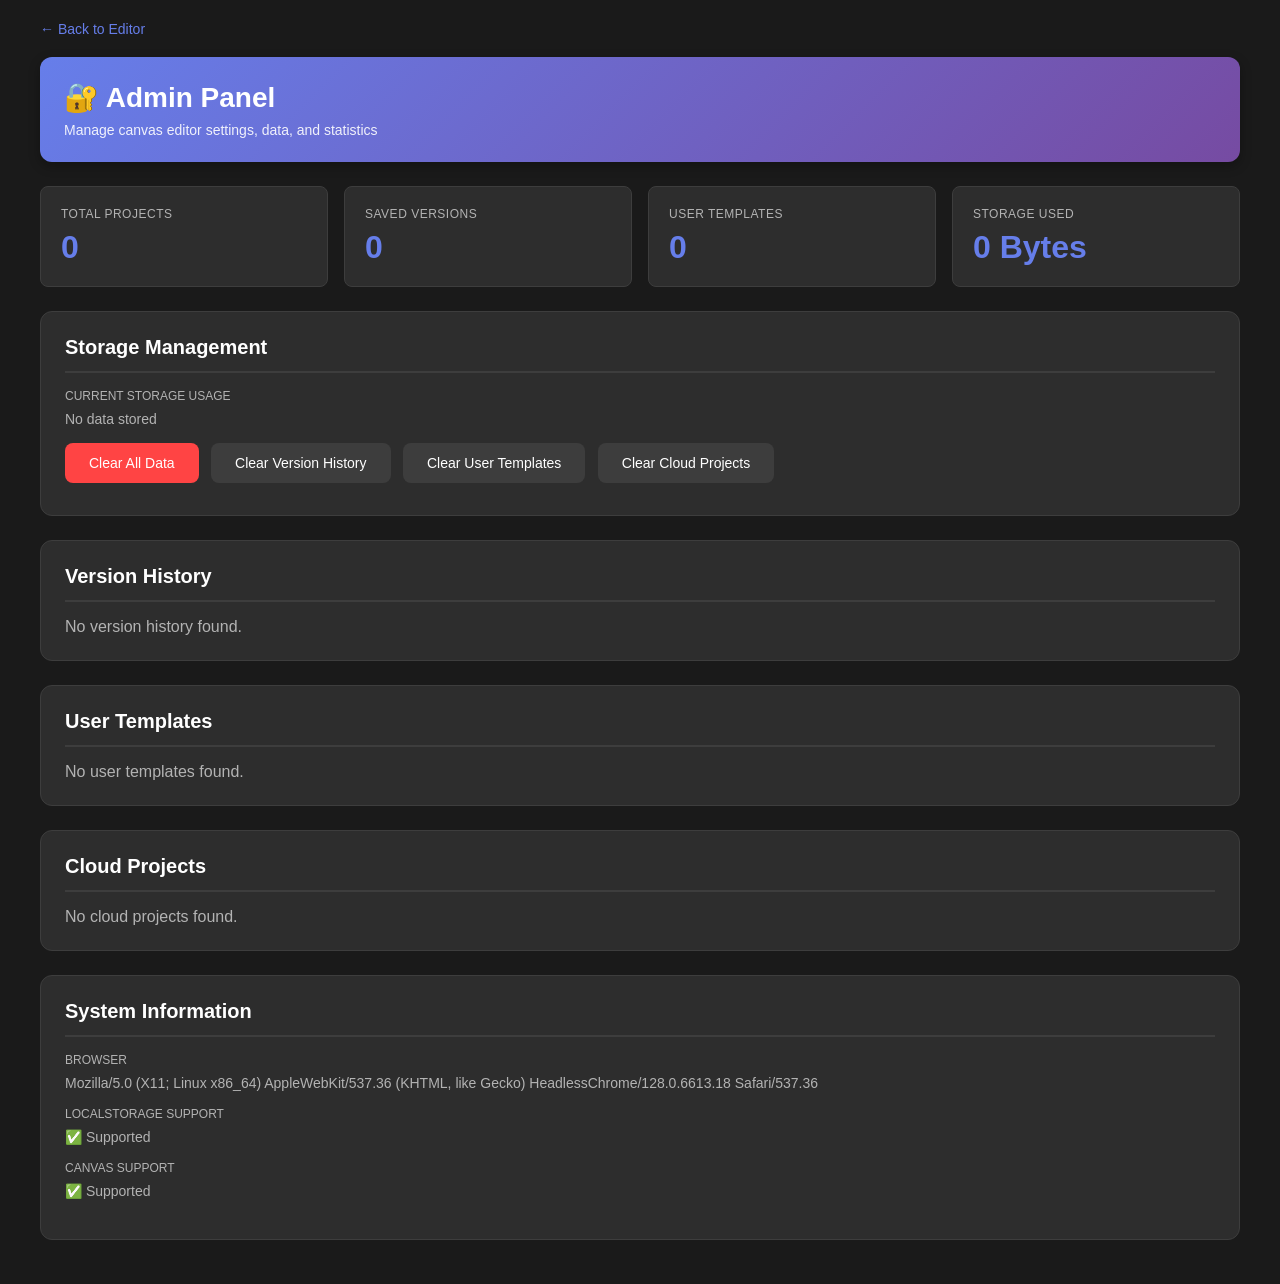
==== admin.html @ c540f91e "Initial commit: Canvas Editor with advanced features" ====
<!DOCTYPE html>
<html lang="en">
<head>
  <meta charset="utf-8" />
  <meta name="viewport" content="width=device-width, initial-scale=1" />
  <title>Admin Panel - Canvas Editor</title>
  <style>
    * {
      margin: 0;
      padding: 0;
      box-sizing: border-box;
    }

    body {
      font-family: -apple-system, BlinkMacSystemFont, 'Segoe UI', Roboto, 'Helvetica Neue', Arial, sans-serif;
      background: #1a1a1a;
      color: #ffffff;
      min-height: 100vh;
      padding: 20px;
    }

    .admin-container {
      max-width: 1200px;
      margin: 0 auto;
    }

    .admin-header {
      background: linear-gradient(135deg, #667eea 0%, #764ba2 100%);
      padding: 24px;
      border-radius: 12px;
      margin-bottom: 24px;
      box-shadow: 0 4px 12px rgba(0, 0, 0, 0.3);
    }

    .admin-header h1 {
      font-size: 28px;
      margin-bottom: 8px;
    }

    .admin-header p {
      opacity: 0.9;
      font-size: 14px;
    }

    .admin-stats {
      display: grid;
      grid-template-columns: repeat(auto-fit, minmax(200px, 1fr));
      gap: 16px;
      margin-bottom: 24px;
    }

    .stat-card {
      background: #2d2d2d;
      padding: 20px;
      border-radius: 8px;
      border: 1px solid #3d3d3d;
    }

    .stat-card-title {
      font-size: 12px;
      color: #b3b3b3;
      text-transform: uppercase;
      margin-bottom: 8px;
      letter-spacing: 0.5px;
    }

    .stat-card-value {
      font-size: 32px;
      font-weight: 600;
      color: #667eea;
    }

    .admin-section {
      background: #2d2d2d;
      padding: 24px;
      border-radius: 12px;
      margin-bottom: 24px;
      border: 1px solid #3d3d3d;
    }

    .admin-section-title {
      font-size: 20px;
      font-weight: 600;
      margin-bottom: 16px;
      padding-bottom: 12px;
      border-bottom: 2px solid #3d3d3d;
    }

    .admin-button {
      background: #667eea;
      color: white;
      border: none;
      padding: 12px 24px;
      border-radius: 8px;
      font-size: 14px;
      font-weight: 500;
      cursor: pointer;
      transition: all 0.2s;
      margin-right: 8px;
      margin-bottom: 8px;
    }

    .admin-button:hover {
      background: #5568d3;
      transform: translateY(-1px);
    }

    .admin-button.danger {
      background: #ff4444;
    }

    .admin-button.danger:hover {
      background: #cc0000;
    }

    .admin-button.secondary {
      background: #3d3d3d;
    }

    .admin-button.secondary:hover {
      background: #4d4d4d;
    }

    .data-table {
      width: 100%;
      border-collapse: collapse;
      margin-top: 16px;
    }

    .data-table th,
    .data-table td {
      padding: 12px;
      text-align: left;
      border-bottom: 1px solid #3d3d3d;
    }

    .data-table th {
      background: #3d3d3d;
      font-weight: 600;
      font-size: 12px;
      text-transform: uppercase;
      color: #b3b3b3;
    }

    .data-table tr:hover {
      background: #3d3d3d;
    }

    .input-group {
      margin-bottom: 16px;
    }

    .input-group label {
      display: block;
      font-size: 12px;
      color: #b3b3b3;
      margin-bottom: 8px;
      text-transform: uppercase;
    }

    .input-group input,
    .input-group textarea,
    .input-group select {
      width: 100%;
      padding: 10px 12px;
      background: #3d3d3d;
      border: 1px solid #4d4d4d;
      border-radius: 6px;
      color: white;
      font-size: 14px;
    }

    .input-group input:focus,
    .input-group textarea:focus,
    .input-group select:focus {
      outline: none;
      border-color: #667eea;
    }

    .back-link {
      display: inline-block;
      color: #667eea;
      text-decoration: none;
      margin-bottom: 20px;
      font-size: 14px;
    }

    .back-link:hover {
      text-decoration: underline;
    }

    .alert {
      padding: 12px 16px;
      border-radius: 6px;
      margin-bottom: 16px;
    }

    .alert.success {
      background: #4caf50;
      color: white;
    }

    .alert.error {
      background: #ff4444;
      color: white;
    }

    .alert.info {
      background: #2196F3;
      color: white;
    }
  </style>
</head>
<body>
  <div class="admin-container">
    <a href="index.html" class="back-link">← Back to Editor</a>
    
    <div class="admin-header">
      <h1>🔐 Admin Panel</h1>
      <p>Manage canvas editor settings, data, and statistics</p>
    </div>

    <div id="alertContainer"></div>

    <div class="admin-stats">
      <div class="stat-card">
        <div class="stat-card-title">Total Projects</div>
        <div class="stat-card-value" id="totalProjects">0</div>
      </div>
      <div class="stat-card">
        <div class="stat-card-title">Saved Versions</div>
        <div class="stat-card-value" id="totalVersions">0</div>
      </div>
      <div class="stat-card">
        <div class="stat-card-title">User Templates</div>
        <div class="stat-card-value" id="totalTemplates">0</div>
      </div>
      <div class="stat-card">
        <div class="stat-card-title">Storage Used</div>
        <div class="stat-card-value" id="storageUsed">0 KB</div>
      </div>
    </div>

    <div class="admin-section">
      <div class="admin-section-title">Storage Management</div>
      <div class="input-group">
        <label>Current Storage Usage</label>
        <div id="storageDetails" style="color: #b3b3b3; font-size: 14px;">
          Calculating...
        </div>
      </div>
      <button class="admin-button danger" onclick="clearAllData()">Clear All Data</button>
      <button class="admin-button secondary" onclick="clearVersionHistory()">Clear Version History</button>
      <button class="admin-button secondary" onclick="clearTemplates()">Clear User Templates</button>
      <button class="admin-button secondary" onclick="clearCloudProjects()">Clear Cloud Projects</button>
    </div>

    <div class="admin-section">
      <div class="admin-section-title">Version History</div>
      <div id="versionHistoryAdmin">
        <p style="color: #b3b3b3;">Loading version history...</p>
      </div>
    </div>

    <div class="admin-section">
      <div class="admin-section-title">User Templates</div>
      <div id="templatesAdmin">
        <p style="color: #b3b3b3;">Loading templates...</p>
      </div>
    </div>

    <div class="admin-section">
      <div class="admin-section-title">Cloud Projects</div>
      <div id="cloudProjectsAdmin">
        <p style="color: #b3b3b3;">Loading cloud projects...</p>
      </div>
    </div>

    <div class="admin-section">
      <div class="admin-section-title">System Information</div>
      <div class="input-group">
        <label>Browser</label>
        <div style="color: #b3b3b3; font-size: 14px;" id="browserInfo"></div>
      </div>
      <div class="input-group">
        <label>LocalStorage Support</label>
        <div style="color: #b3b3b3; font-size: 14px;" id="localStorageInfo"></div>
      </div>
      <div class="input-group">
        <label>Canvas Support</label>
        <div style="color: #b3b3b3; font-size: 14px;" id="canvasInfo"></div>
      </div>
    </div>
  </div>

  <script>
    // Admin Panel Script
    function showAlert(message, type = 'info') {
      const container = document.getElementById('alertContainer');
      const alert = document.createElement('div');
      alert.className = `alert ${type}`;
      alert.textContent = message;
      container.appendChild(alert);
      setTimeout(() => alert.remove(), 5000);
    }

    function formatBytes(bytes) {
      if (bytes === 0) return '0 Bytes';
      const k = 1024;
      const sizes = ['Bytes', 'KB', 'MB', 'GB'];
      const i = Math.floor(Math.log(bytes) / Math.log(k));
      return Math.round(bytes / Math.pow(k, i) * 100) / 100 + ' ' + sizes[i];
    }

    function calculateStorage() {
      let total = 0;
      for (let key in localStorage) {
        if (localStorage.hasOwnProperty(key) && key.startsWith('canvasEditor_')) {
          total += localStorage[key].length + key.length;
        }
      }
      return total * 2; // Approximate (UTF-16 encoding)
    }

    function updateStats() {
      // Total projects (from localStorage)
      const lastProject = localStorage.getItem('canvasEditor_lastProject');
      document.getElementById('totalProjects').textContent = lastProject ? '1' : '0';

      // Total versions
      const versions = JSON.parse(localStorage.getItem('canvasEditor_versionHistory') || '[]');
      document.getElementById('totalVersions').textContent = versions.length;

      // User templates
      const templates = JSON.parse(localStorage.getItem('canvasEditor_userTemplates') || '[]');
      document.getElementById('totalTemplates').textContent = templates.length;

      // Storage used
      const storage = calculateStorage();
      document.getElementById('storageUsed').textContent = formatBytes(storage);

      // Storage details
      const details = [];
      for (let key in localStorage) {
        if (localStorage.hasOwnProperty(key) && key.startsWith('canvasEditor_')) {
          const size = (localStorage[key].length + key.length) * 2;
          details.push(`${key}: ${formatBytes(size)}`);
        }
      }
      document.getElementById('storageDetails').innerHTML = details.length > 0 
        ? details.join('<br>') 
        : 'No data stored';
    }

    function loadVersionHistory() {
      const container = document.getElementById('versionHistoryAdmin');
      const versions = JSON.parse(localStorage.getItem('canvasEditor_versionHistory') || '[]');
      
      if (versions.length === 0) {
        container.innerHTML = '<p style="color: #b3b3b3;">No version history found.</p>';
        return;
      }

      const sorted = [...versions].sort((a, b) => b.id - a.id);
      let html = '<table class="data-table"><thead><tr><th>Version</th><th>Date</th><th>Actions</th></tr></thead><tbody>';
      
      sorted.forEach((version, index) => {
        const date = new Date(version.timestamp);
        html += `
          <tr>
            <td>Version ${sorted.length - index}</td>
            <td>${date.toLocaleString()}</td>
            <td>
              <button class="admin-button secondary" onclick="deleteVersion(${version.id})" style="padding: 6px 12px; font-size: 12px;">Delete</button>
            </td>
          </tr>
        `;
      });
      
      html += '</tbody></table>';
      container.innerHTML = html;
    }

    function loadTemplates() {
      const container = document.getElementById('templatesAdmin');
      const templates = JSON.parse(localStorage.getItem('canvasEditor_userTemplates') || '[]');
      
      if (templates.length === 0) {
        container.innerHTML = '<p style="color: #b3b3b3;">No user templates found.</p>';
        return;
      }

      let html = '<table class="data-table"><thead><tr><th>Name</th><th>Category</th><th>Created</th><th>Actions</th></tr></thead><tbody>';
      
      templates.forEach(template => {
        const date = new Date(template.id);
        html += `
          <tr>
            <td>${template.name}</td>
            <td>${template.category || 'custom'}</td>
            <td>${date.toLocaleString()}</td>
            <td>
              <button class="admin-button secondary" onclick="deleteTemplate(${template.id})" style="padding: 6px 12px; font-size: 12px;">Delete</button>
            </td>
          </tr>
        `;
      });
      
      html += '</tbody></table>';
      container.innerHTML = html;
    }

    function loadCloudProjects() {
      const container = document.getElementById('cloudProjectsAdmin');
      const projects = JSON.parse(localStorage.getItem('canvasEditor_cloudProjects') || '[]');
      
      if (projects.length === 0) {
        container.innerHTML = '<p style="color: #b3b3b3;">No cloud projects found.</p>';
        return;
      }

      let html = '<table class="data-table"><thead><tr><th>Date</th><th>Actions</th></tr></thead><tbody>';
      
      projects.forEach((project, index) => {
        const date = new Date(project.timestamp);
        html += `
          <tr>
            <td>${date.toLocaleString()}</td>
            <td>
              <button class="admin-button secondary" onclick="deleteCloudProject(${index})" style="padding: 6px 12px; font-size: 12px;">Delete</button>
            </td>
          </tr>
        `;
      });
      
      html += '</tbody></table>';
      container.innerHTML = html;
    }

    function clearAllData() {
      if (confirm('Are you sure you want to clear ALL data? This cannot be undone!')) {
        const keys = Object.keys(localStorage).filter(k => k.startsWith('canvasEditor_'));
        keys.forEach(key => localStorage.removeItem(key));
        showAlert('All data cleared successfully', 'success');
        updateStats();
        loadVersionHistory();
        loadTemplates();
        loadCloudProjects();
      }
    }

    function clearVersionHistory() {
      if (confirm('Clear all version history?')) {
        localStorage.removeItem('canvasEditor_versionHistory');
        showAlert('Version history cleared', 'success');
        updateStats();
        loadVersionHistory();
      }
    }

    function clearTemplates() {
      if (confirm('Clear all user templates?')) {
        localStorage.removeItem('canvasEditor_userTemplates');
        showAlert('Templates cleared', 'success');
        updateStats();
        loadTemplates();
      }
    }

    function clearCloudProjects() {
      if (confirm('Clear all cloud projects?')) {
        localStorage.removeItem('canvasEditor_cloudProjects');
        showAlert('Cloud projects cleared', 'success');
        updateStats();
        loadCloudProjects();
      }
    }

    function deleteVersion(id) {
      if (confirm('Delete this version?')) {
        const versions = JSON.parse(localStorage.getItem('canvasEditor_versionHistory') || '[]');
        const filtered = versions.filter(v => v.id !== id);
        localStorage.setItem('canvasEditor_versionHistory', JSON.stringify(filtered));
        showAlert('Version deleted', 'success');
        updateStats();
        loadVersionHistory();
      }
    }

    function deleteTemplate(id) {
      if (confirm('Delete this template?')) {
        const templates = JSON.parse(localStorage.getItem('canvasEditor_userTemplates') || '[]');
        const filtered = templates.filter(t => t.id !== id);
        localStorage.setItem('canvasEditor_userTemplates', JSON.stringify(filtered));
        showAlert('Template deleted', 'success');
        updateStats();
        loadTemplates();
      }
    }

    function deleteCloudProject(index) {
      if (confirm('Delete this cloud project?')) {
        const projects = JSON.parse(localStorage.getItem('canvasEditor_cloudProjects') || '[]');
        projects.splice(index, 1);
        localStorage.setItem('canvasEditor_cloudProjects', JSON.stringify(projects));
        showAlert('Cloud project deleted', 'success');
        updateStats();
        loadCloudProjects();
      }
    }

    // Initialize
    document.addEventListener('DOMContentLoaded', function() {
      updateStats();
      loadVersionHistory();
      loadTemplates();
      loadCloudProjects();

      // System info
      document.getElementById('browserInfo').textContent = navigator.userAgent;
      document.getElementById('localStorageInfo').textContent = 
        typeof(Storage) !== "undefined" ? "✅ Supported" : "❌ Not Supported";
      document.getElementById('canvasInfo').textContent = 
        document.createElement('canvas').getContext ? "✅ Supported" : "❌ Not Supported";
    });
  </script>
</body>
</html>
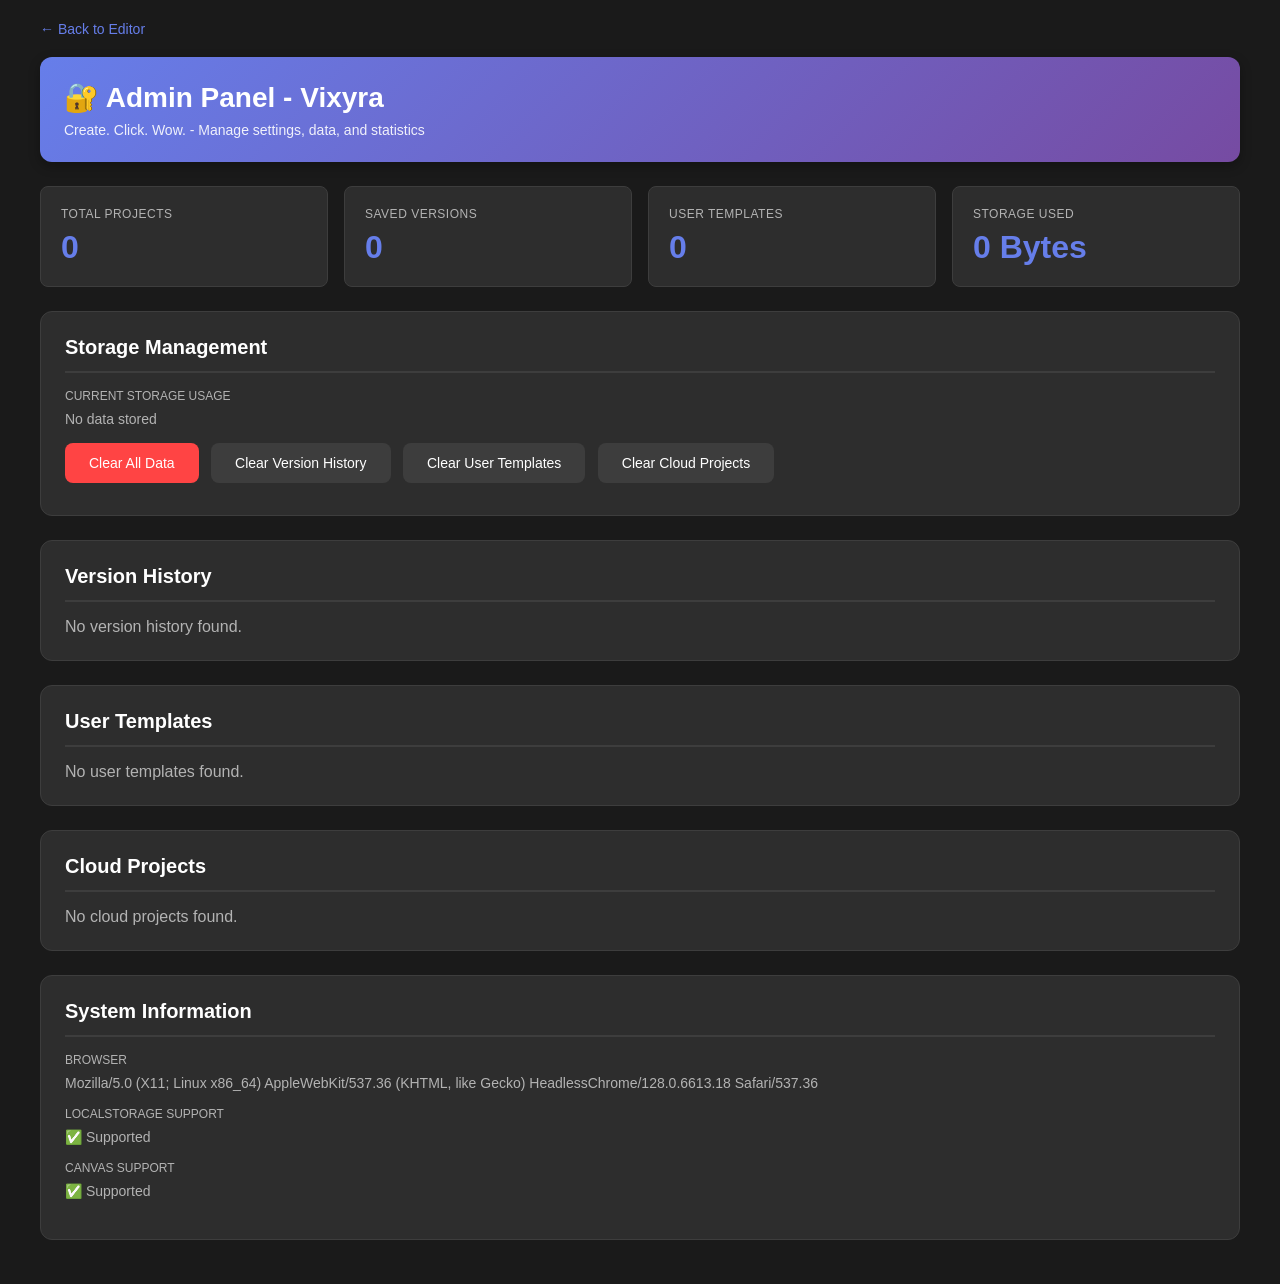
==== commit 8c049f6f: "Rebrand to Vixyra - Create. Click. Wow." ====
--- a/admin.html
+++ b/admin.html
@@ -3,7 +3,7 @@
 <head>
   <meta charset="utf-8" />
   <meta name="viewport" content="width=device-width, initial-scale=1" />
-  <title>Admin Panel - Canvas Editor</title>
+  <title>Admin Panel - Vixyra</title>
   <style>
     * {
       margin: 0;
@@ -216,8 +216,8 @@
     <a href="index.html" class="back-link">← Back to Editor</a>
     
     <div class="admin-header">
-      <h1>🔐 Admin Panel</h1>
-      <p>Manage canvas editor settings, data, and statistics</p>
+      <h1>🔐 Admin Panel - Vixyra</h1>
+      <p>Create. Click. Wow. - Manage settings, data, and statistics</p>
     </div>
 
     <div id="alertContainer"></div>
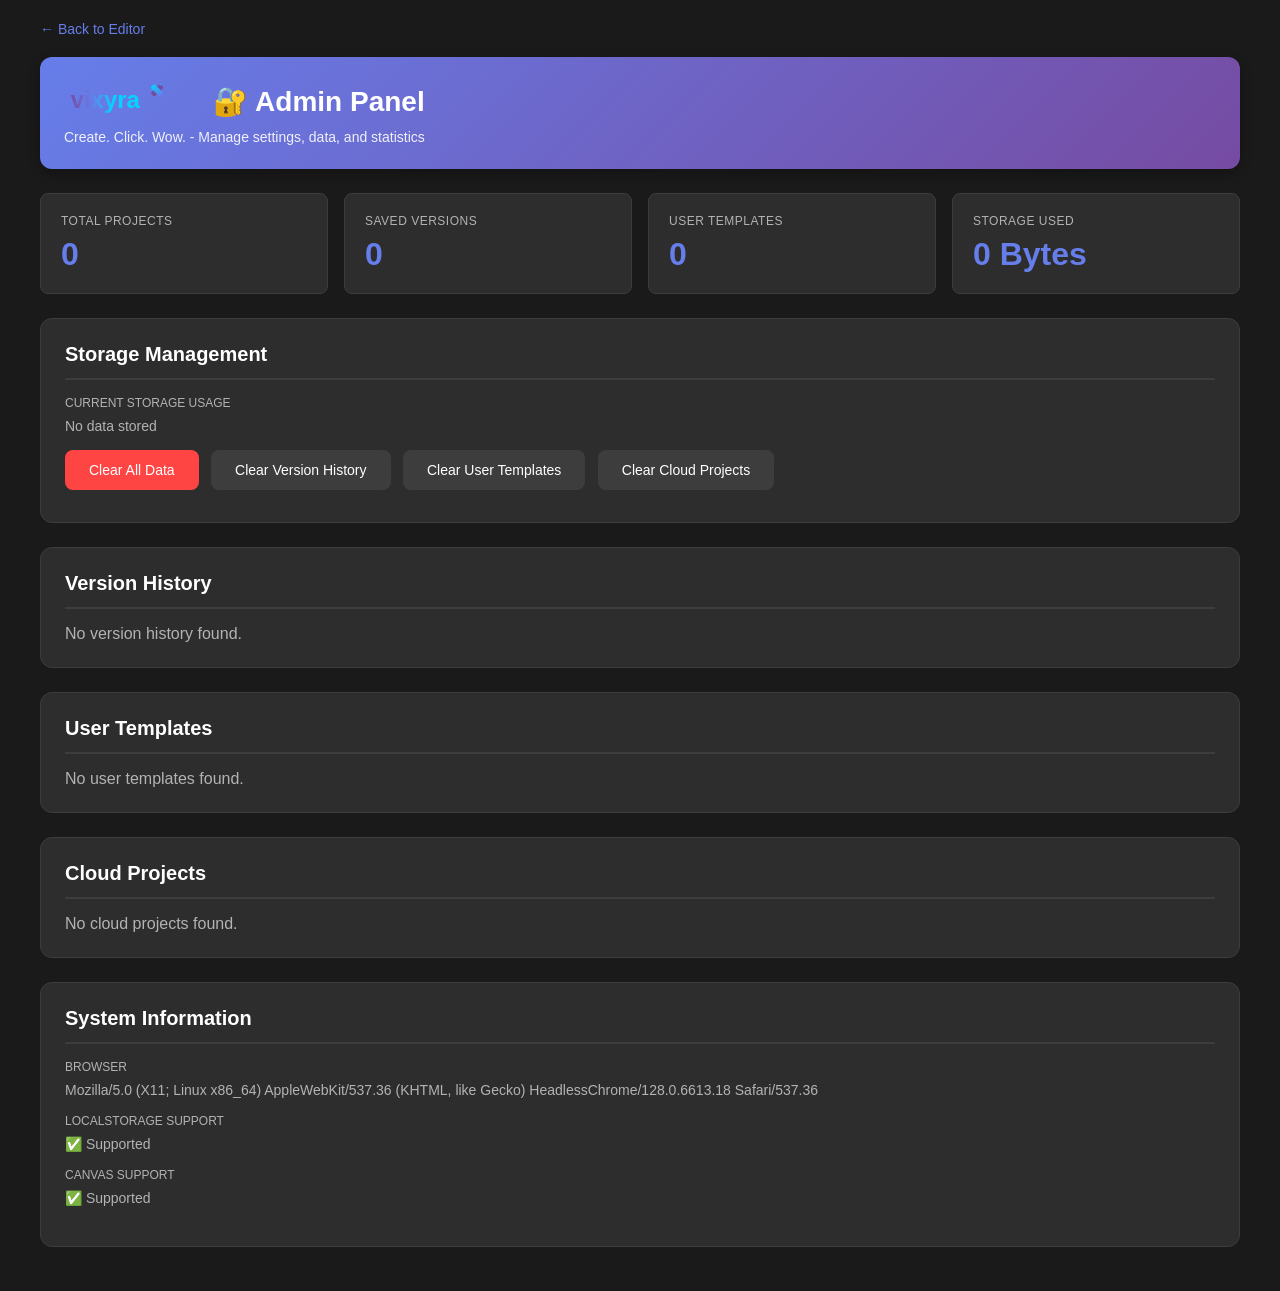
==== commit 7719a317: "Add Vixyra logo and integrate everywhere (top bar, admin panel, favicon, README)" ====
--- a/admin.html
+++ b/admin.html
@@ -216,7 +216,10 @@
     <a href="index.html" class="back-link">← Back to Editor</a>
     
     <div class="admin-header">
-      <h1>🔐 Admin Panel - Vixyra</h1>
+      <div style="display: flex; align-items: center; gap: 16px; margin-bottom: 8px;">
+        <img src="logo.svg" alt="Vixyra Logo" style="height: 40px; width: auto;" />
+        <h1 style="margin: 0;">🔐 Admin Panel</h1>
+      </div>
       <p>Create. Click. Wow. - Manage settings, data, and statistics</p>
     </div>
 
@@ -315,7 +318,7 @@
     function calculateStorage() {
       let total = 0;
       for (let key in localStorage) {
-        if (localStorage.hasOwnProperty(key) && key.startsWith('canvasEditor_')) {
+        if (localStorage.hasOwnProperty(key) && key.startsWith('vixyra_')) {
           total += localStorage[key].length + key.length;
         }
       }
@@ -324,15 +327,15 @@
 
     function updateStats() {
       // Total projects (from localStorage)
-      const lastProject = localStorage.getItem('canvasEditor_lastProject');
+      const lastProject = localStorage.getItem('vixyra_lastProject');
       document.getElementById('totalProjects').textContent = lastProject ? '1' : '0';
 
       // Total versions
-      const versions = JSON.parse(localStorage.getItem('canvasEditor_versionHistory') || '[]');
+      const versions = JSON.parse(localStorage.getItem('vixyra_versionHistory') || '[]');
       document.getElementById('totalVersions').textContent = versions.length;
 
       // User templates
-      const templates = JSON.parse(localStorage.getItem('canvasEditor_userTemplates') || '[]');
+      const templates = JSON.parse(localStorage.getItem('vixyra_userTemplates') || '[]');
       document.getElementById('totalTemplates').textContent = templates.length;
 
       // Storage used
@@ -342,7 +345,7 @@
       // Storage details
       const details = [];
       for (let key in localStorage) {
-        if (localStorage.hasOwnProperty(key) && key.startsWith('canvasEditor_')) {
+        if (localStorage.hasOwnProperty(key) && key.startsWith('vixyra_')) {
           const size = (localStorage[key].length + key.length) * 2;
           details.push(`${key}: ${formatBytes(size)}`);
         }
@@ -354,7 +357,7 @@
 
     function loadVersionHistory() {
       const container = document.getElementById('versionHistoryAdmin');
-      const versions = JSON.parse(localStorage.getItem('canvasEditor_versionHistory') || '[]');
+      const versions = JSON.parse(localStorage.getItem('vixyra_versionHistory') || '[]');
       
       if (versions.length === 0) {
         container.innerHTML = '<p style="color: #b3b3b3;">No version history found.</p>';
@@ -383,7 +386,7 @@
 
     function loadTemplates() {
       const container = document.getElementById('templatesAdmin');
-      const templates = JSON.parse(localStorage.getItem('canvasEditor_userTemplates') || '[]');
+      const templates = JSON.parse(localStorage.getItem('vixyra_userTemplates') || '[]');
       
       if (templates.length === 0) {
         container.innerHTML = '<p style="color: #b3b3b3;">No user templates found.</p>';
@@ -412,7 +415,7 @@
 
     function loadCloudProjects() {
       const container = document.getElementById('cloudProjectsAdmin');
-      const projects = JSON.parse(localStorage.getItem('canvasEditor_cloudProjects') || '[]');
+      const projects = JSON.parse(localStorage.getItem('vixyra_cloudProjects') || '[]');
       
       if (projects.length === 0) {
         container.innerHTML = '<p style="color: #b3b3b3;">No cloud projects found.</p>';
@@ -439,7 +442,7 @@
 
     function clearAllData() {
       if (confirm('Are you sure you want to clear ALL data? This cannot be undone!')) {
-        const keys = Object.keys(localStorage).filter(k => k.startsWith('canvasEditor_'));
+        const keys = Object.keys(localStorage).filter(k => k.startsWith('vixyra_'));
         keys.forEach(key => localStorage.removeItem(key));
         showAlert('All data cleared successfully', 'success');
         updateStats();
@@ -451,7 +454,7 @@
 
     function clearVersionHistory() {
       if (confirm('Clear all version history?')) {
-        localStorage.removeItem('canvasEditor_versionHistory');
+        localStorage.removeItem('vixyra_versionHistory');
         showAlert('Version history cleared', 'success');
         updateStats();
         loadVersionHistory();
@@ -460,7 +463,7 @@
 
     function clearTemplates() {
       if (confirm('Clear all user templates?')) {
-        localStorage.removeItem('canvasEditor_userTemplates');
+        localStorage.removeItem('vixyra_userTemplates');
         showAlert('Templates cleared', 'success');
         updateStats();
         loadTemplates();
@@ -469,7 +472,7 @@
 
     function clearCloudProjects() {
       if (confirm('Clear all cloud projects?')) {
-        localStorage.removeItem('canvasEditor_cloudProjects');
+        localStorage.removeItem('vixyra_cloudProjects');
         showAlert('Cloud projects cleared', 'success');
         updateStats();
         loadCloudProjects();
@@ -478,7 +481,7 @@
 
     function deleteVersion(id) {
       if (confirm('Delete this version?')) {
-        const versions = JSON.parse(localStorage.getItem('canvasEditor_versionHistory') || '[]');
+        const versions = JSON.parse(localStorage.getItem('vixyra_versionHistory') || '[]');
         const filtered = versions.filter(v => v.id !== id);
         localStorage.setItem('canvasEditor_versionHistory', JSON.stringify(filtered));
         showAlert('Version deleted', 'success');
@@ -489,7 +492,7 @@
 
     function deleteTemplate(id) {
       if (confirm('Delete this template?')) {
-        const templates = JSON.parse(localStorage.getItem('canvasEditor_userTemplates') || '[]');
+        const templates = JSON.parse(localStorage.getItem('vixyra_userTemplates') || '[]');
         const filtered = templates.filter(t => t.id !== id);
         localStorage.setItem('canvasEditor_userTemplates', JSON.stringify(filtered));
         showAlert('Template deleted', 'success');
@@ -500,7 +503,7 @@
 
     function deleteCloudProject(index) {
       if (confirm('Delete this cloud project?')) {
-        const projects = JSON.parse(localStorage.getItem('canvasEditor_cloudProjects') || '[]');
+        const projects = JSON.parse(localStorage.getItem('vixyra_cloudProjects') || '[]');
         projects.splice(index, 1);
         localStorage.setItem('canvasEditor_cloudProjects', JSON.stringify(projects));
         showAlert('Cloud project deleted', 'success');
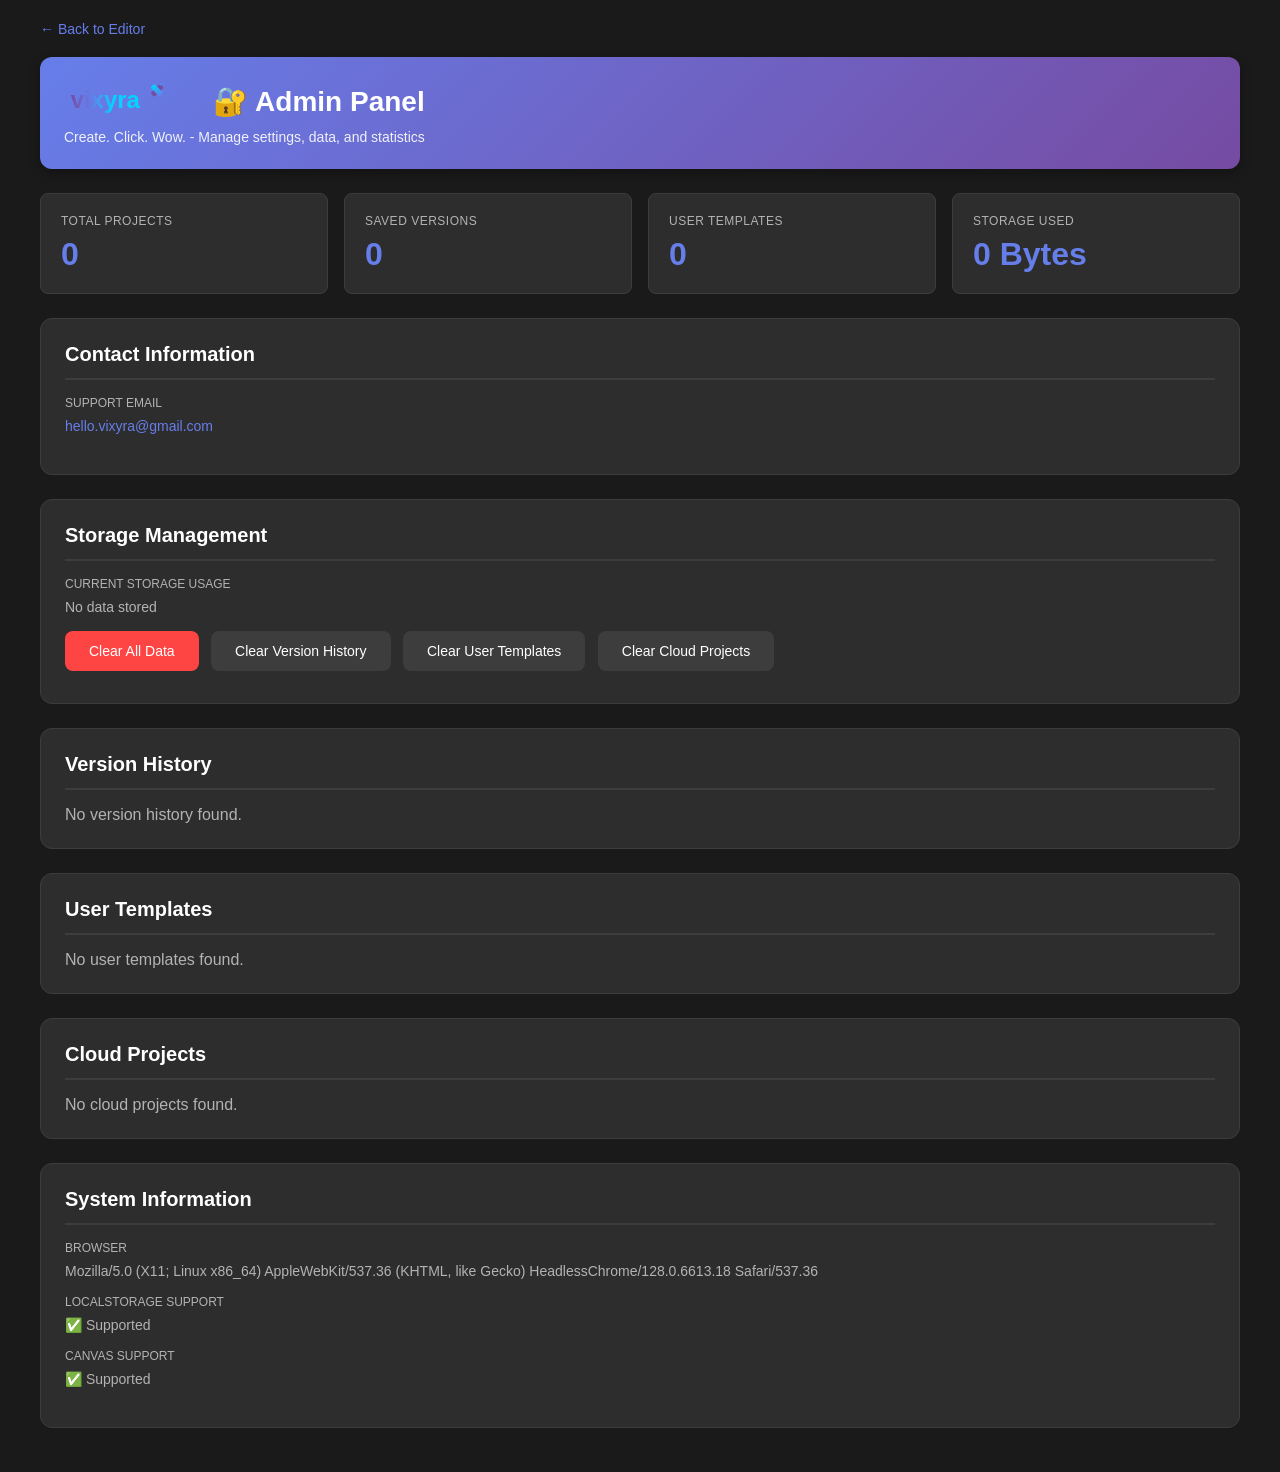
==== commit ec4c1c8d: "Add permanent contact email: hello.vixyra@gmail.com" ====
--- a/admin.html
+++ b/admin.html
@@ -4,6 +4,7 @@
   <meta charset="utf-8" />
   <meta name="viewport" content="width=device-width, initial-scale=1" />
   <title>Admin Panel - Vixyra</title>
+  <link rel="icon" href="logo.svg" type="image/svg+xml" />
   <style>
     * {
       margin: 0;
@@ -241,6 +242,16 @@
       <div class="stat-card">
         <div class="stat-card-title">Storage Used</div>
         <div class="stat-card-value" id="storageUsed">0 KB</div>
+      </div>
+    </div>
+
+    <div class="admin-section">
+      <div class="admin-section-title">Contact Information</div>
+      <div class="input-group">
+        <label>Support Email</label>
+        <div style="color: #b3b3b3; font-size: 14px;">
+          <a href="mailto:hello.vixyra@gmail.com" style="color: #667eea; text-decoration: none;">hello.vixyra@gmail.com</a>
+        </div>
       </div>
     </div>
 
